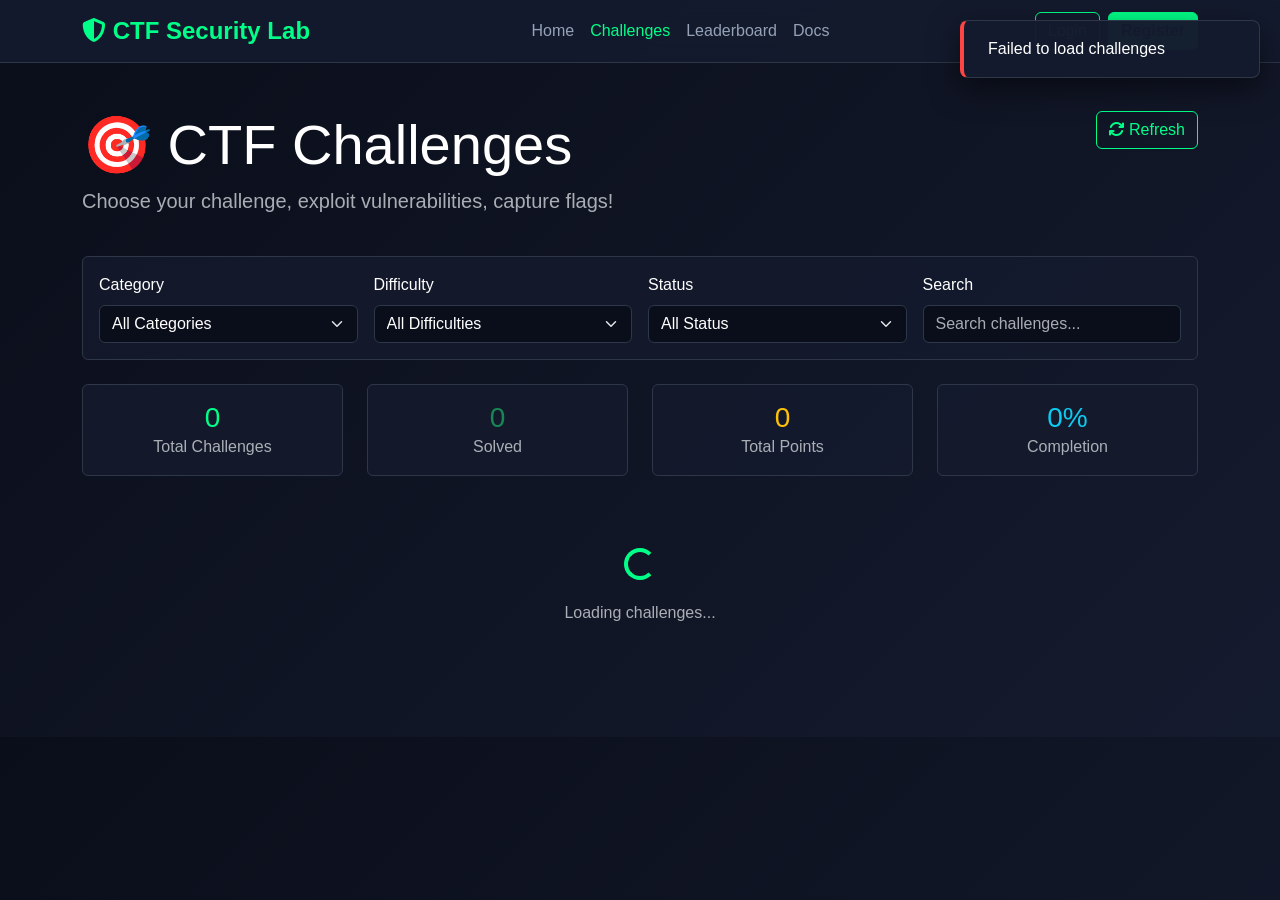
==== templates/challenges.html @ f2ad2fc4 "Add all frontend page screenshots - 10 PNG images (1.8MB total) Co-authored-by: djmahe4 <137691824+d" ====
<!DOCTYPE html>
<html lang="en" data-bs-theme="dark">
<head>
    <meta charset="UTF-8">
    <meta name="viewport" content="width=device-width, initial-scale=1.0">
    <title>Challenges - CTF Security Lab</title>
    <link href="https://cdn.jsdelivr.net/npm/bootstrap@5.3.2/dist/css/bootstrap.min.css" rel="stylesheet">
    <link rel="stylesheet" href="https://cdnjs.cloudflare.com/ajax/libs/font-awesome/6.5.1/css/all.min.css">
    <link rel="stylesheet" href="/static/css/main.css">
</head>
<body>
    <!-- Navbar -->
    <nav class="navbar navbar-expand-lg navbar-dark sticky-top">
        <div class="container">
            <a class="navbar-brand" href="/">
                <i class="fas fa-shield-alt"></i> CTF Security Lab
            </a>
            <button class="navbar-toggler" type="button" data-bs-toggle="collapse" data-bs-target="#navbarNav">
                <span class="navbar-toggler-icon"></span>
            </button>
            <div class="collapse navbar-collapse" id="navbarNav">
                <ul class="navbar-nav mx-auto">
                    <li class="nav-item"><a class="nav-link" href="/">Home</a></li>
                    <li class="nav-item"><a class="nav-link active" href="/challenges">Challenges</a></li>
                    <li class="nav-item"><a class="nav-link" href="/leaderboard">Leaderboard</a></li>
                    <li class="nav-item"><a class="nav-link" href="/docs">Docs</a></li>
                </ul>
                <div class="d-flex" id="navAuth">
                    <a href="/login" class="btn btn-outline-primary me-2">Login</a>
                    <a href="/register" class="btn btn-primary">Register</a>
                </div>
                <div class="d-flex align-items-center d-none" id="navUser">
                    <span class="badge bg-success me-3" id="userScore">0 pts</span>
                    <div class="dropdown">
                        <button class="btn btn-outline-primary dropdown-toggle" type="button" data-bs-toggle="dropdown">
                            <i class="fas fa-user"></i>
                        </button>
                        <ul class="dropdown-menu dropdown-menu-end">
                            <li><a class="dropdown-item" href="/profile">Profile</a></li>
                            <li><hr class="dropdown-divider"></li>
                            <li><a class="dropdown-item" href="#" onclick="logout()">Logout</a></li>
                        </ul>
                    </div>
                </div>
            </div>
        </div>
    </nav>

    <!-- Main Content -->
    <div class="container my-5">
        <div class="row mb-4">
            <div class="col-lg-8">
                <h1 class="display-4 mb-2">🎯 CTF Challenges</h1>
                <p class="lead text-muted">Choose your challenge, exploit vulnerabilities, capture flags!</p>
            </div>
            <div class="col-lg-4 text-end">
                <div class="d-flex justify-content-end gap-2">
                    <button class="btn btn-outline-primary" onclick="loadChallenges()">
                        <i class="fas fa-sync"></i> Refresh
                    </button>
                </div>
            </div>
        </div>

        <!-- Filters -->
        <div class="card mb-4">
            <div class="card-body">
                <div class="row g-3">
                    <div class="col-md-3">
                        <label class="form-label">Category</label>
                        <select class="form-select" id="filterCategory" onchange="filterChallenges()">
                            <option value="">All Categories</option>
                            <option value="web">Web</option>
                            <option value="crypto">Cryptography</option>
                            <option value="pwn">Binary Exploitation</option>
                            <option value="reverse">Reverse Engineering</option>
                            <option value="forensics">Forensics</option>
                            <option value="stego">Steganography</option>
                        </select>
                    </div>
                    <div class="col-md-3">
                        <label class="form-label">Difficulty</label>
                        <select class="form-select" id="filterDifficulty" onchange="filterChallenges()">
                            <option value="">All Difficulties</option>
                            <option value="easy">Easy</option>
                            <option value="medium">Medium</option>
                            <option value="hard">Hard</option>
                            <option value="expert">Expert</option>
                        </select>
                    </div>
                    <div class="col-md-3">
                        <label class="form-label">Status</label>
                        <select class="form-select" id="filterStatus" onchange="filterChallenges()">
                            <option value="">All Status</option>
                            <option value="unsolved">Unsolved</option>
                            <option value="solved">Solved</option>
                        </select>
                    </div>
                    <div class="col-md-3">
                        <label class="form-label">Search</label>
                        <input type="text" class="form-control" id="searchInput" placeholder="Search challenges..." oninput="filterChallenges()">
                    </div>
                </div>
            </div>
        </div>

        <!-- Challenge Stats -->
        <div class="row mb-4">
            <div class="col-md-3">
                <div class="card text-center">
                    <div class="card-body">
                        <h3 class="text-primary mb-0" id="totalChallenges">0</h3>
                        <p class="text-muted mb-0">Total Challenges</p>
                    </div>
                </div>
            </div>
            <div class="col-md-3">
                <div class="card text-center">
                    <div class="card-body">
                        <h3 class="text-success mb-0" id="solvedCount">0</h3>
                        <p class="text-muted mb-0">Solved</p>
                    </div>
                </div>
            </div>
            <div class="col-md-3">
                <div class="card text-center">
                    <div class="card-body">
                        <h3 class="text-warning mb-0" id="totalPoints">0</h3>
                        <p class="text-muted mb-0">Total Points</p>
                    </div>
                </div>
            </div>
            <div class="col-md-3">
                <div class="card text-center">
                    <div class="card-body">
                        <h3 class="text-info mb-0" id="completionRate">0%</h3>
                        <p class="text-muted mb-0">Completion</p>
                    </div>
                </div>
            </div>
        </div>

        <!-- Challenges Grid -->
        <div id="challengesContainer">
            <div class="row g-4" id="challengesGrid">
                <!-- Challenges will be loaded here -->
                <div class="col-12 text-center py-5">
                    <div class="spinner-border text-primary" role="status">
                        <span class="visually-hidden">Loading...</span>
                    </div>
                    <p class="mt-3 text-muted">Loading challenges...</p>
                </div>
            </div>
        </div>
    </div>

    <script src="https://cdn.jsdelivr.net/npm/bootstrap@5.3.2/dist/js/bootstrap.bundle.min.js"></script>
    <script src="/static/js/main.js"></script>
    <script>
        // Load challenges on page load
        document.addEventListener('DOMContentLoaded', () => {
            checkAuth();
            loadChallenges();
        });

        function filterChallenges() {
            const category = document.getElementById('filterCategory').value;
            const difficulty = document.getElementById('filterDifficulty').value;
            const status = document.getElementById('filterStatus').value;
            const search = document.getElementById('searchInput').value.toLowerCase();

            loadChallenges({ category, difficulty, status, search });
        }
    </script>
</body>
</html>
---- static/css/main.css ----
/* CTF Security Lab - Bootstrap Custom Theme */

:root {
    --bs-primary: #00ff88;
    --bs-primary-rgb: 0, 255, 136;
    --bs-secondary: #0088ff;
    --bs-secondary-rgb: 0, 136, 255;
    --bs-success: #00ff88;
    --bs-danger: #ff4444;
    --bs-warning: #ffaa00;
    --bs-info: #00bfff;
    --bs-dark: #0a0e1a;
    --bs-body-bg: #0a0e1a;
    --bs-body-color: #ffffff;
    --bs-border-color: #2d3748;
}

body {
    background: linear-gradient(135deg, #0a0e1a 0%, #151b2e 100%);
    color: #ffffff;
    font-family: 'Inter', -apple-system, BlinkMacSystemFont, 'Segoe UI', sans-serif;
}

/* Navbar Custom Styling */
.navbar {
    backdrop-filter: blur(10px);
    background: rgba(21, 27, 46, 0.95) !important;
    border-bottom: 1px solid var(--bs-border-color);
}

.navbar-brand {
    color: var(--bs-primary) !important;
    font-weight: 700;
    font-size: 1.5rem;
}

.nav-link {
    color: #94a3b8 !important;
    transition: color 0.3s;
}

.nav-link:hover, .nav-link.active {
    color: var(--bs-primary) !important;
}

/* Cards */
.card {
    background: rgba(21, 27, 46, 0.8);
    border: 1px solid var(--bs-border-color);
    transition: all 0.3s;
}

.card:hover {
    transform: translateY(-5px);
    border-color: var(--bs-primary);
    box-shadow: 0 10px 30px rgba(0, 255, 136, 0.2);
}

/* Buttons */
.btn-primary {
    background: var(--bs-primary);
    border-color: var(--bs-primary);
    color: #0a0e1a;
    font-weight: 600;
}

.btn-primary:hover {
    background: #00cc6a;
    border-color: #00cc6a;
    transform: translateY(-2px);
    box-shadow: 0 5px 15px rgba(0, 255, 136, 0.3);
}

.btn-outline-primary {
    border-color: var(--bs-primary);
    color: var(--bs-primary);
}

.btn-outline-primary:hover {
    background: var(--bs-primary);
    color: #0a0e1a;
}

/* Hero Section */
.hero-section {
    padding: 6rem 0;
    position: relative;
}

.hero-title {
    font-size: 3.5rem;
    font-weight: 800;
    background: linear-gradient(135deg, var(--bs-primary), var(--bs-secondary));
    -webkit-background-clip: text;
    -webkit-text-fill-color: transparent;
    background-clip: text;
}

/* Terminal Component */
.terminal {
    background: #151b2e;
    border-radius: 12px;
    overflow: hidden;
    box-shadow: 0 20px 60px rgba(0, 0, 0, 0.5);
}

.terminal-header {
    background: #1f2937;
    padding: 10px;
    display: flex;
    gap: 8px;
}

.terminal-dot {
    width: 12px;
    height: 12px;
    border-radius: 50%;
}

.terminal-dot.red { background: #ff5f56; }
.terminal-dot.yellow { background: #ffbd2e; }
.terminal-dot.green { background: #27c93f; }

.terminal-body {
    padding: 1.5rem;
    font-family: 'Courier New', monospace;
    min-height: 200px;
}

.terminal-line {
    margin: 0.5rem 0;
}

.prompt {
    color: var(--bs-primary);
    font-weight: bold;
}

.command {
    color: var(--bs-secondary);
}

.output {
    color: #94a3b8;
}

.output.success {
    color: var(--bs-success);
}

/* Challenge Cards */
.challenge-card {
    position: relative;
    overflow: hidden;
}

.challenge-card .card-header {
    background: rgba(31, 41, 55, 0.8);
    border-bottom: 1px solid var(--bs-border-color);
}

.challenge-icon {
    font-size: 3rem;
    margin-bottom: 1rem;
}

.badge-difficulty {
    font-size: 0.75rem;
    padding: 0.35rem 0.65rem;
}

.solved-badge {
    position: absolute;
    top: 1rem;
    right: 1rem;
    background: var(--bs-success);
    color: #0a0e1a;
    padding: 0.25rem 0.75rem;
    border-radius: 20px;
    font-weight: 600;
}

/* Exploit Interface */
.exploit-interface {
    background: rgba(21, 27, 46, 0.95);
    border: 1px solid var(--bs-border-color);
    border-radius: 12px;
    padding: 2rem;
    margin-top: 2rem;
}

.editor-panel {
    background: #0a0e1a;
    border: 1px solid var(--bs-border-color);
    border-radius: 8px;
    padding: 1rem;
}

.code-editor {
    background: #151b2e;
    border: 1px solid var(--bs-border-color);
    border-radius: 4px;
    padding: 1rem;
    font-family: 'Courier New', monospace;
    color: #00ff88;
    min-height: 200px;
}

/* Stats */
.stat-card {
    text-align: center;
    padding: 2rem;
}

.stat-number {
    font-size: 3rem;
    font-weight: 800;
    color: var(--bs-primary);
}

.stat-label {
    color: #94a3b8;
    font-size: 0.9rem;
    text-transform: uppercase;
    letter-spacing: 1px;
}

/* Notifications */
.notification {
    position: fixed;
    top: 20px;
    right: 20px;
    z-index: 9999;
    min-width: 300px;
    padding: 1rem 1.5rem;
    border-radius: 8px;
    background: rgba(21, 27, 46, 0.98);
    border: 1px solid var(--bs-border-color);
    box-shadow: 0 10px 30px rgba(0, 0, 0, 0.5);
    transform: translateX(400px);
    transition: transform 0.3s;
}

.notification.show {
    transform: translateX(0);
}

.notification.success {
    border-left: 4px solid var(--bs-success);
}

.notification.error {
    border-left: 4px solid var(--bs-danger);
}

.notification.warning {
    border-left: 4px solid var(--bs-warning);
}

/* Modal */
.modal-content {
    background: #151b2e;
    border: 1px solid var(--bs-border-color);
}

.modal-header {
    border-bottom: 1px solid var(--bs-border-color);
}

.modal-footer {
    border-top: 1px solid var(--bs-border-color);
}

/* Flag Display */
.flag-display {
    background: #0a0e1a;
    border: 2px solid var(--bs-primary);
    border-radius: 8px;
    padding: 1.5rem;
    font-family: 'Courier New', monospace;
    font-size: 1.25rem;
    color: var(--bs-primary);
    text-align: center;
    margin: 1rem 0;
}

/* Success Animation */
.success-animation {
    position: fixed;
    top: 0;
    left: 0;
    right: 0;
    bottom: 0;
    background: rgba(0, 0, 0, 0.9);
    display: flex;
    align-items: center;
    justify-content: center;
    z-index: 9999;
    animation: fadeIn 0.3s;
}

.success-content {
    text-align: center;
    animation: scaleIn 0.5s;
}

.success-icon {
    font-size: 5rem;
    margin-bottom: 1rem;
}

@keyframes fadeIn {
    from { opacity: 0; }
    to { opacity: 1; }
}

@keyframes scaleIn {
    from { transform: scale(0.5); }
    to { transform: scale(1); }
}

@keyframes blink {
    0%, 50% { opacity: 1; }
    51%, 100% { opacity: 0; }
}

.typing::after {
    content: '▊';
    animation: blink 1s infinite;
}

/* Leaderboard */
.leaderboard-row {
    background: rgba(21, 27, 46, 0.8);
    border: 1px solid var(--bs-border-color);
    margin-bottom: 0.5rem;
    border-radius: 8px;
    padding: 1rem;
    transition: all 0.3s;
}

.leaderboard-row:hover {
    border-color: var(--bs-primary);
    transform: translateX(5px);
}

.rank-badge {
    font-size: 1.5rem;
    font-weight: 800;
    color: var(--bs-primary);
}

/* Footer */
.footer {
    background: rgba(21, 27, 46, 0.95);
    border-top: 1px solid var(--bs-border-color);
    padding: 3rem 0 1rem;
    margin-top: 6rem;
}

/* Responsive */
@media (max-width: 768px) {
    .hero-title {
        font-size: 2.5rem;
    }
    
    .stat-number {
        font-size: 2rem;
    }
}
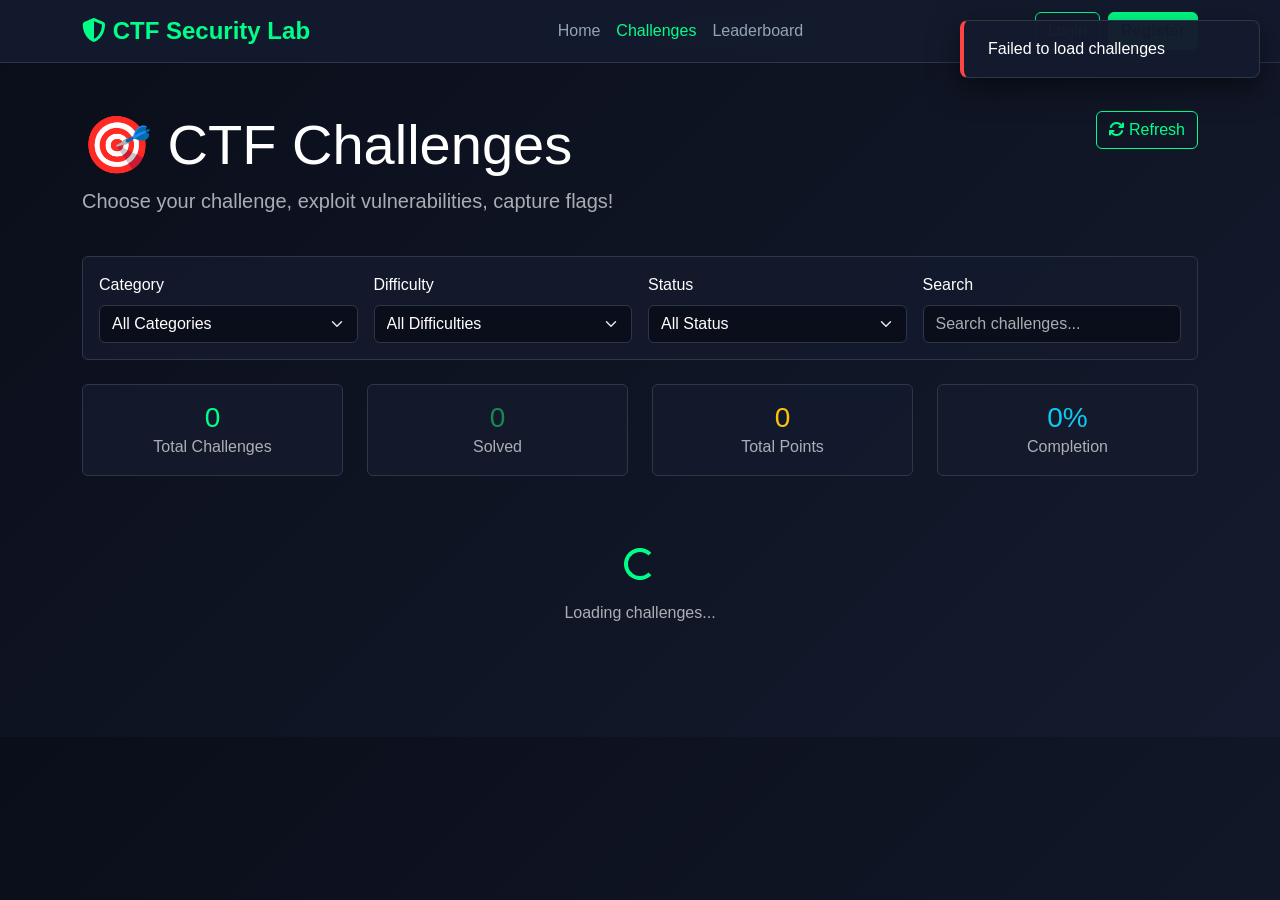
==== commit a2f324b8: "Major bug fixes" ====
--- a/templates/challenges.html
+++ b/templates/challenges.html
@@ -1,5 +1,6 @@
 <!DOCTYPE html>
 <html lang="en" data-bs-theme="dark">
+
 <head>
     <meta charset="UTF-8">
     <meta name="viewport" content="width=device-width, initial-scale=1.0">
@@ -8,6 +9,7 @@
     <link rel="stylesheet" href="https://cdnjs.cloudflare.com/ajax/libs/font-awesome/6.5.1/css/all.min.css">
     <link rel="stylesheet" href="/static/css/main.css">
 </head>
+
 <body>
     <!-- Navbar -->
     <nav class="navbar navbar-expand-lg navbar-dark sticky-top">
@@ -23,7 +25,7 @@
                     <li class="nav-item"><a class="nav-link" href="/">Home</a></li>
                     <li class="nav-item"><a class="nav-link active" href="/challenges">Challenges</a></li>
                     <li class="nav-item"><a class="nav-link" href="/leaderboard">Leaderboard</a></li>
-                    <li class="nav-item"><a class="nav-link" href="/docs">Docs</a></li>
+
                 </ul>
                 <div class="d-flex" id="navAuth">
                     <a href="/login" class="btn btn-outline-primary me-2">Login</a>
@@ -37,7 +39,9 @@
                         </button>
                         <ul class="dropdown-menu dropdown-menu-end">
                             <li><a class="dropdown-item" href="/profile">Profile</a></li>
-                            <li><hr class="dropdown-divider"></li>
+                            <li>
+                                <hr class="dropdown-divider">
+                            </li>
                             <li><a class="dropdown-item" href="#" onclick="logout()">Logout</a></li>
                         </ul>
                     </div>
@@ -98,7 +102,8 @@
                     </div>
                     <div class="col-md-3">
                         <label class="form-label">Search</label>
-                        <input type="text" class="form-control" id="searchInput" placeholder="Search challenges..." oninput="filterChallenges()">
+                        <input type="text" class="form-control" id="searchInput" placeholder="Search challenges..."
+                            oninput="filterChallenges()">
                     </div>
                 </div>
             </div>
@@ -173,4 +178,5 @@
         }
     </script>
 </body>
-</html>
+
+</html>
